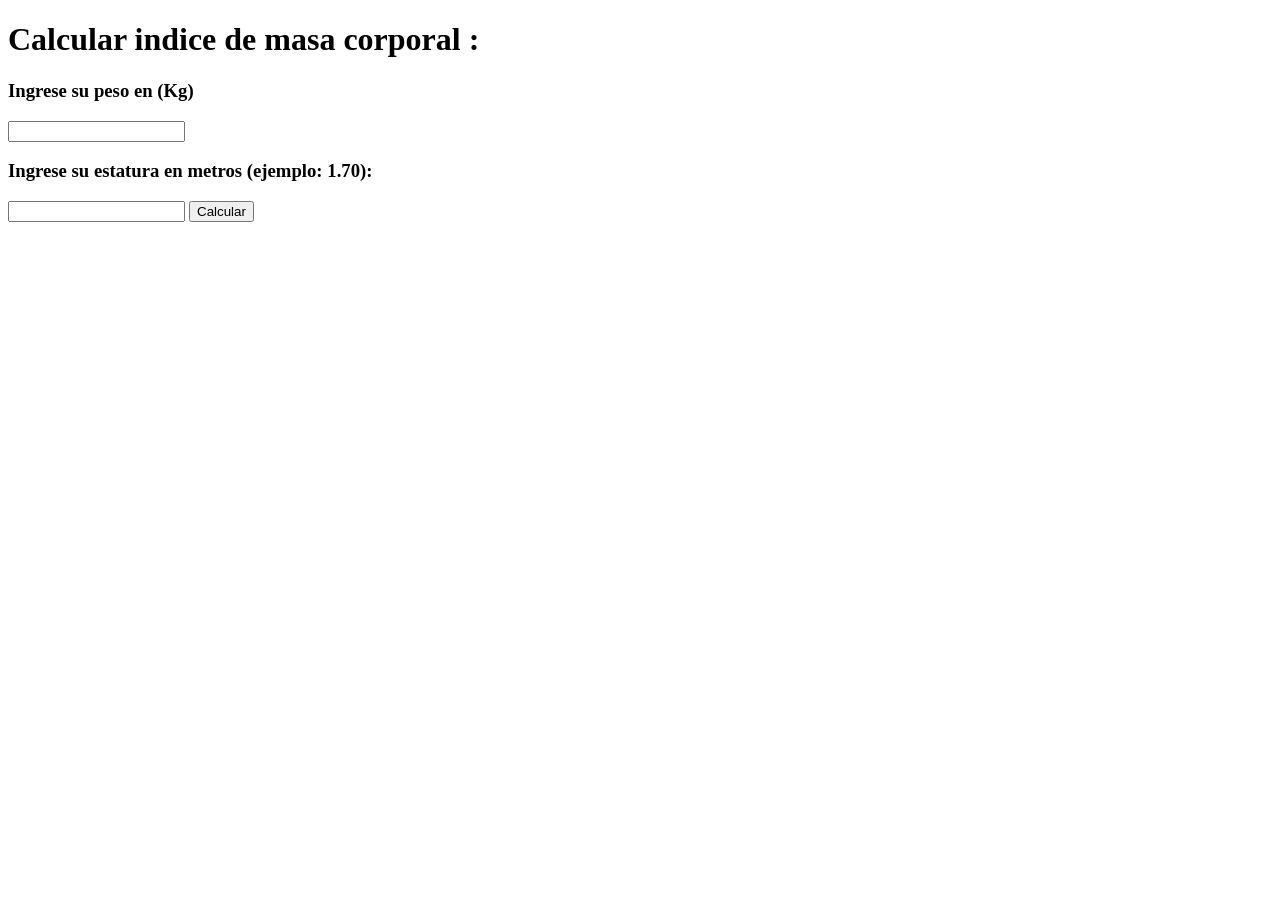
==== calculadora-IMC/index.html @ 382909b5 "hecho: calculadora IMC" ====
<!DOCTYPE html>
<html lang="es">
<head>
    <meta charset="UTF-8">
    <meta name="viewport" content="width=device-width, initial-scale=1.0">
    <title>Calculador de IMC</title>
</head>
<body>

    <h1>Calcular indice de masa corporal :</h1>

    <h3>Ingrese su peso en (Kg)</h3>
    
    <input id="peso" type="number" step="any">
    

    
    <h3>Ingrese su estatura en metros (ejemplo: 1.70): </h3>
    
    <input id="estatura" type="number" step="any">
    

    <button id="calculo">Calcular</button>

    <p id="resultado"></p>

    <script src="script.js"></script>
</body>
</html>
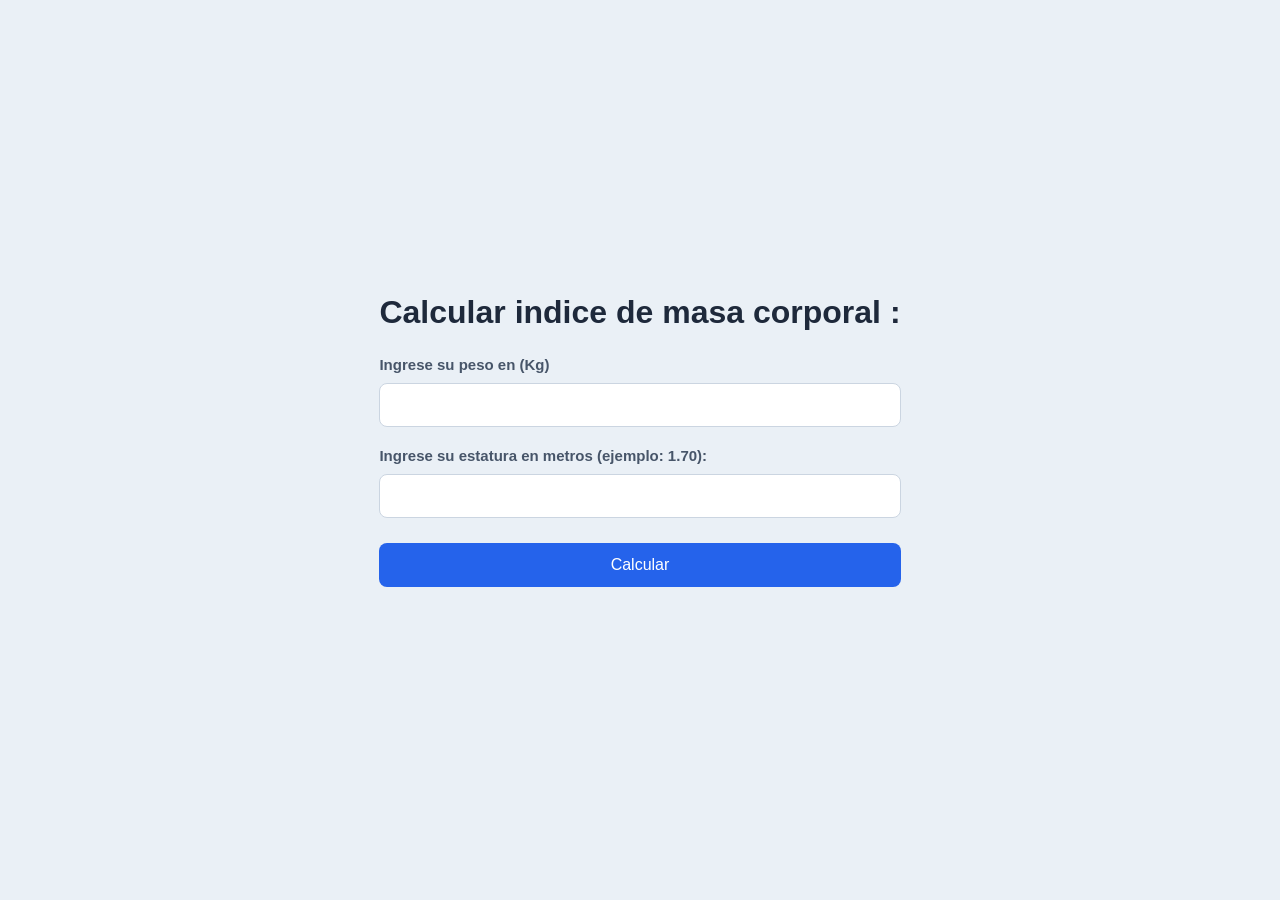
==== commit 98dc4b01: "hecho: verificador de contraseña" ====
--- a/calculadora-IMC/index.html
+++ b/calculadora-IMC/index.html
@@ -4,25 +4,30 @@
     <meta charset="UTF-8">
     <meta name="viewport" content="width=device-width, initial-scale=1.0">
     <title>Calculador de IMC</title>
+
+    <link rel="stylesheet" href="styles.css">
 </head>
 <body>
+    <div class="contenedor">
 
-    <h1>Calcular indice de masa corporal :</h1>
+        <h1>Calcular indice de masa corporal :</h1>
 
-    <h3>Ingrese su peso en (Kg)</h3>
-    
-    <input id="peso" type="number" step="any">
-    
+        <h3>Ingrese su peso en (Kg)</h3>
+        
+        <input id="peso" type="number" step="any">
+        
 
-    
-    <h3>Ingrese su estatura en metros (ejemplo: 1.70): </h3>
-    
-    <input id="estatura" type="number" step="any">
-    
+        
+        <h3>Ingrese su estatura en metros (ejemplo: 1.70): </h3>
+        
+        <input id="estatura" type="number" step="any">
+        
 
-    <button id="calculo">Calcular</button>
+        <button id="calculo">Calcular</button>
 
-    <p id="resultado"></p>
+        <p id="resultado"></p>
+
+    </div>
 
     <script src="script.js"></script>
 </body>
--- a/calculadora-IMC/styles.css
+++ b/calculadora-IMC/styles.css
@@ -0,0 +1,70 @@
+* {
+    margin: 0;
+    padding: 0;
+    box-sizing: border-box;
+}
+
+body {
+    font-family: Arial, sans-serif;
+    background-color: #eaf0f6;
+    min-height: 100vh;
+    display: flex;
+    justify-content: center;
+    align-items: center;
+}
+
+body > * {
+    /* Estructura general */
+}
+
+h1 {
+    color: #1e293b;
+    margin-bottom: 25px;
+    text-align: center;
+}
+
+h3 {
+    color: #475569;
+    margin-bottom: 10px;
+    margin-top: 20px;
+    font-size: 15px;
+}
+
+input {
+    width: 100%;
+    padding: 12px;
+    border: 1px solid #cbd5e1;
+    border-radius: 8px;
+    font-size: 16px;
+    outline: none;
+}
+
+input:focus {
+    border-color: #2563eb;
+    box-shadow: 0 0 5px rgba(37, 99, 235, 0.3);
+}
+
+button {
+    width: 100%;
+    padding: 13px;
+    margin-top: 25px;
+    background-color: #2563eb;
+    color: white;
+    border: none;
+    border-radius: 8px;
+    font-size: 16px;
+    cursor: pointer;
+    transition: background-color 0.3s;
+}
+
+button:hover {
+    background-color: #1d4ed8;
+}
+
+#resultado {
+    margin-top: 20px;
+    text-align: center;
+    font-size: 18px;
+    font-weight: bold;
+    color: #1e293b;
+}
